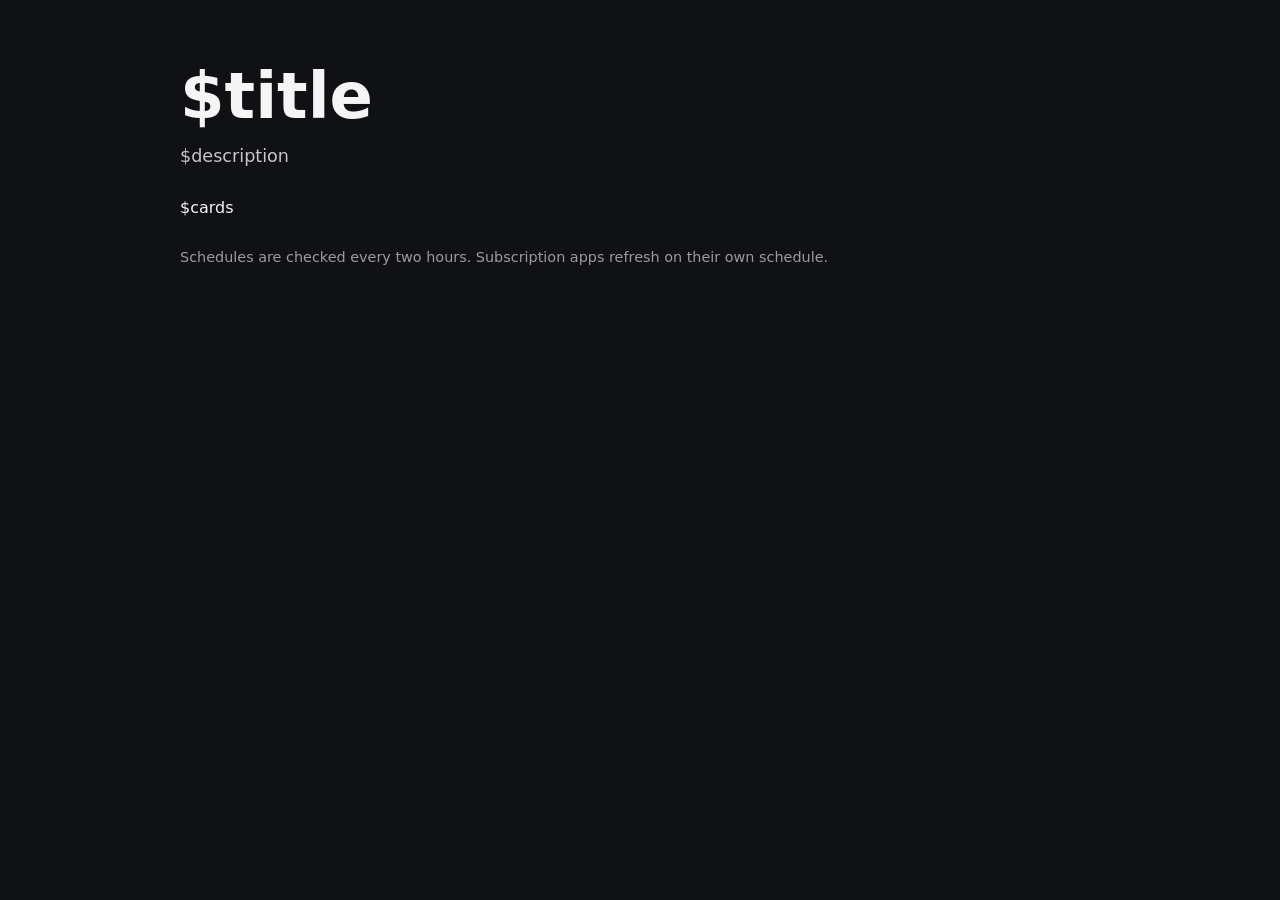
==== scripts/index.html @ d32c6502 "generate stable calendars through the stateless vlr api" ====
<!doctype html>
<html lang="en">
<head>
  <meta charset="utf-8">
  <meta name="viewport" content="width=device-width, initial-scale=1">
  <title>$title</title>
  <style>
    :root {
      color-scheme: dark;
      font-family: Inter, ui-sans-serif, system-ui, -apple-system, BlinkMacSystemFont, "Segoe UI", sans-serif;
      --background: #101114;
      --foreground: #f5f5f5;
      --muted: #c7c7c7;
      --surface: #181a20;
      --border: #2c2e36;
      --shadow: rgba(0, 0, 0, .22);
      --card-text: #d0d0d0;
      --accent: #77dd77;
      --accent-text: #051405;
      --code-text: #b7ffb7;
      --code-background: #0b0c0f;
      --footer: #9c9c9c;
    }
    body { margin: 0; min-height: 100vh; background: var(--background); color: var(--foreground); }
    main { width: min(920px, calc(100% - 32px)); margin: 0 auto; padding: 64px 0; }
    h1 { font-size: clamp(2rem, 5vw, 4rem); line-height: 1; margin: 0 0 16px; }
    .lede { color: var(--muted); font-size: 1.1rem; margin-bottom: 32px; }
    .grid { display: grid; grid-template-columns: repeat(auto-fit, minmax(280px, 1fr)); gap: 16px; }
    .card { border: 1px solid var(--border); background: var(--surface); border-radius: 20px; padding: 20px; box-shadow: 0 20px 60px var(--shadow); }
    .card h2 { margin: 0 0 8px; }
    .card p { color: var(--card-text); }
    .actions { display: flex; flex-wrap: wrap; gap: 10px; margin-bottom: 12px; }
    a, button { border: 0; border-radius: 999px; background: var(--accent); color: var(--accent-text); padding: 10px 14px; font-weight: 700; text-decoration: none; cursor: pointer; }
    button { font: inherit; }
    code { display: block; overflow-x: auto; color: var(--code-text); background: var(--code-background); border-radius: 12px; padding: 10px; }
    footer { margin-top: 32px; color: var(--footer); font-size: .9rem; }
  </style>
</head>
<body>
  <main>
    <h1>$title</h1>
    <p class="lede">$description</p>
    <section class="grid">$cards</section>
    <footer>Schedules are checked every two hours. Subscription apps refresh on their own schedule.</footer>
  </main>
  <script>
    for (const button of document.querySelectorAll('button[data-url]')) {
      button.addEventListener('click', async () => {
        await navigator.clipboard.writeText(button.dataset.url);
        button.textContent = 'Copied';
        setTimeout(() => button.textContent = 'Copy subscription URL', 1500);
      });
    }
  </script>
</body>
</html>
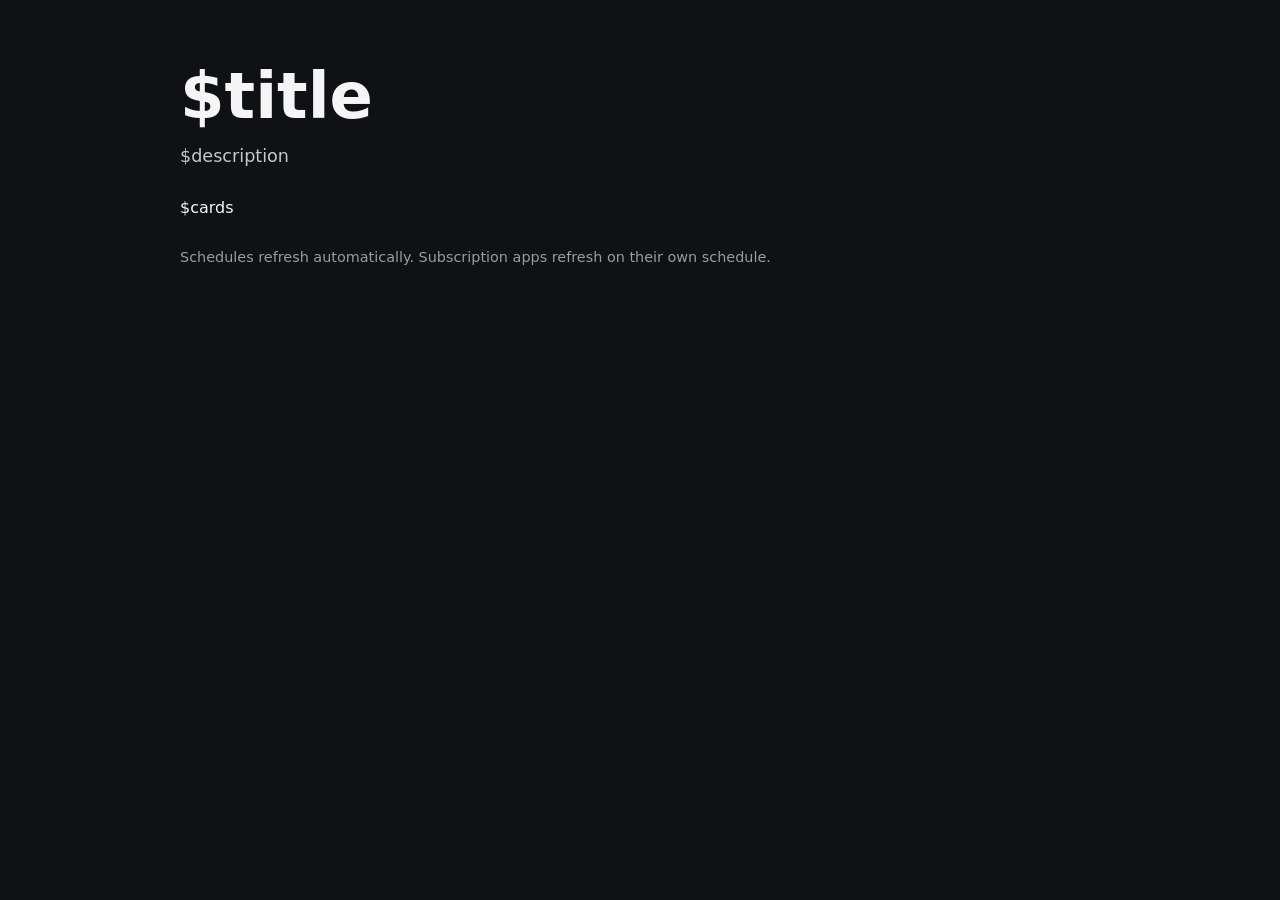
==== commit 61c6d055: "serve calendar subscriptions and polling on render" ====
--- a/scripts/index.html
+++ b/scripts/index.html
@@ -41,7 +41,7 @@
     <h1>$title</h1>
     <p class="lede">$description</p>
     <section class="grid">$cards</section>
-    <footer>Schedules are checked every two hours. Subscription apps refresh on their own schedule.</footer>
+    <footer>Schedules refresh automatically. Subscription apps refresh on their own schedule.</footer>
   </main>
   <script>
     for (const button of document.querySelectorAll('button[data-url]')) {
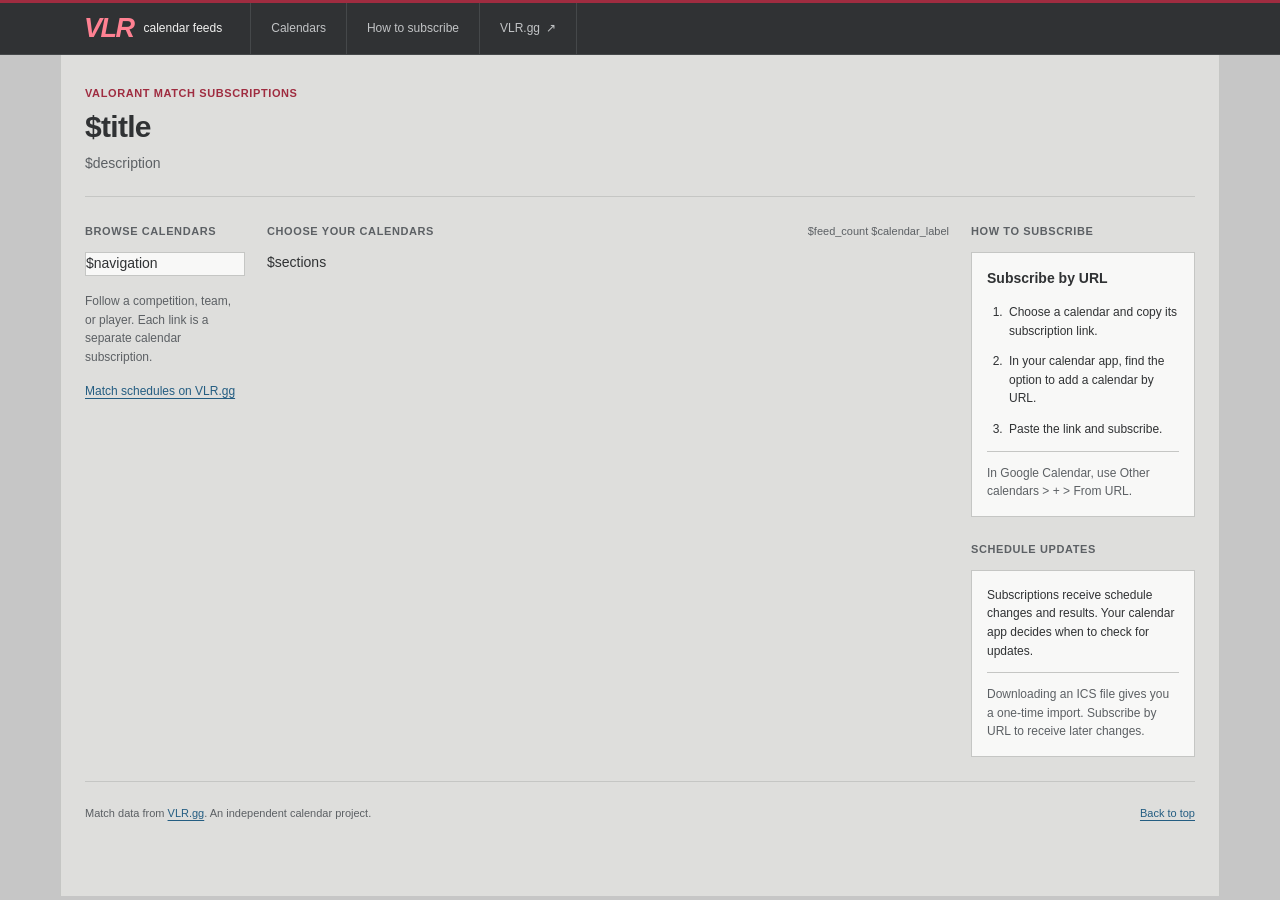
==== commit 583d6af9: "redesign calendar subscriptions to follow vlr.gg" ====
--- a/scripts/index.html
+++ b/scripts/index.html
@@ -1,56 +1,63 @@
-<!doctype html>
+<!DOCTYPE html>
 <html lang="en">
 <head>
   <meta charset="utf-8">
   <meta name="viewport" content="width=device-width, initial-scale=1">
+  <meta name="description" content="$description">
   <title>$title</title>
-  <style>
-    :root {
-      color-scheme: dark;
-      font-family: Inter, ui-sans-serif, system-ui, -apple-system, BlinkMacSystemFont, "Segoe UI", sans-serif;
-      --background: #101114;
-      --foreground: #f5f5f5;
-      --muted: #c7c7c7;
-      --surface: #181a20;
-      --border: #2c2e36;
-      --shadow: rgba(0, 0, 0, .22);
-      --card-text: #d0d0d0;
-      --accent: #77dd77;
-      --accent-text: #051405;
-      --code-text: #b7ffb7;
-      --code-background: #0b0c0f;
-      --footer: #9c9c9c;
-    }
-    body { margin: 0; min-height: 100vh; background: var(--background); color: var(--foreground); }
-    main { width: min(920px, calc(100% - 32px)); margin: 0 auto; padding: 64px 0; }
-    h1 { font-size: clamp(2rem, 5vw, 4rem); line-height: 1; margin: 0 0 16px; }
-    .lede { color: var(--muted); font-size: 1.1rem; margin-bottom: 32px; }
-    .grid { display: grid; grid-template-columns: repeat(auto-fit, minmax(280px, 1fr)); gap: 16px; }
-    .card { border: 1px solid var(--border); background: var(--surface); border-radius: 20px; padding: 20px; box-shadow: 0 20px 60px var(--shadow); }
-    .card h2 { margin: 0 0 8px; }
-    .card p { color: var(--card-text); }
-    .actions { display: flex; flex-wrap: wrap; gap: 10px; margin-bottom: 12px; }
-    a, button { border: 0; border-radius: 999px; background: var(--accent); color: var(--accent-text); padding: 10px 14px; font-weight: 700; text-decoration: none; cursor: pointer; }
-    button { font: inherit; }
-    code { display: block; overflow-x: auto; color: var(--code-text); background: var(--code-background); border-radius: 12px; padding: 10px; }
-    footer { margin-top: 32px; color: var(--footer); font-size: .9rem; }
-  </style>
+  <link rel="stylesheet" href="style.css">
+  <script src="enhance.js" defer></script>
 </head>
 <body>
-  <main>
-    <h1>$title</h1>
-    <p class="lede">$description</p>
-    <section class="grid">$cards</section>
-    <footer>Schedules refresh automatically. Subscription apps refresh on their own schedule.</footer>
+  <a class="skip-link" href="#main">Skip to calendars</a>
+  <header class="site-header">
+    <div class="header-inner">
+      <a class="wordmark" href="./" aria-label="$title home"><strong>VLR</strong><span>calendar feeds</span></a>
+      <nav aria-label="Primary">
+        <a href="#calendars">Calendars</a>
+        <a href="#subscribe">How to subscribe</a>
+        <a href="https://www.vlr.gg/">VLR.gg <span aria-hidden="true">&nearr;</span></a>
+      </nav>
+    </div>
+  </header>
+  <main id="main" tabindex="-1">
+    <header class="page-heading">
+      <p class="eyebrow">Valorant match subscriptions</p>
+      <h1>$title</h1>
+      <p>$description</p>
+    </header>
+    <div class="page-layout">
+      <aside class="browse" aria-labelledby="browse-title">
+        <h2 class="section-label" id="browse-title">Browse calendars</h2>
+        <nav class="category-nav" aria-label="Calendar categories">$navigation</nav>
+        <p class="sidebar-note">Follow a competition, team, or player. Each link is a separate calendar subscription.</p>
+        <a class="source-link" href="https://www.vlr.gg/matches">Match schedules on VLR.gg</a>
+      </aside>
+      <div class="calendar-list" id="calendars">
+        <div class="list-heading"><h2 class="section-label">Choose your calendars</h2><span>$feed_count $calendar_label</span></div>
+        $sections
+      </div>
+      <aside class="subscription-guide" id="subscribe" aria-labelledby="subscribe-title">
+        <h2 class="section-label" id="subscribe-title">How to subscribe</h2>
+        <section class="guide-panel" aria-labelledby="add-title">
+          <h3 id="add-title">Subscribe by URL</h3>
+          <ol>
+            <li>Choose a calendar and copy its subscription link.</li>
+            <li>In your calendar app, find the option to add a calendar by URL.</li>
+            <li>Paste the link and subscribe.</li>
+          </ol>
+          <p class="guide-note">In Google Calendar, use <strong>Other calendars &gt; + &gt; From URL</strong>.</p>
+        </section>
+        <h2 class="section-label">Schedule updates</h2>
+        <section class="guide-panel" aria-label="About calendar updates">
+          <p>Subscriptions receive schedule changes and results. Your calendar app decides when to check for updates.</p>
+          <p class="guide-note">Downloading an ICS file gives you a one-time import. Subscribe by URL to receive later changes.</p>
+        </section>
+      </aside>
+    </div>
+    <p id="copy-status" class="sr-only" role="status" aria-live="polite"></p>
+    <noscript><p class="browser-note">To subscribe without JavaScript, copy the link address of a calendar's Download ICS link and paste it into your calendar app.</p></noscript>
+    <footer class="site-footer"><p>Match data from <a href="https://www.vlr.gg/">VLR.gg</a>. An independent calendar project.</p><a href="#main">Back to top</a></footer>
   </main>
-  <script>
-    for (const button of document.querySelectorAll('button[data-url]')) {
-      button.addEventListener('click', async () => {
-        await navigator.clipboard.writeText(button.dataset.url);
-        button.textContent = 'Copied';
-        setTimeout(() => button.textContent = 'Copy subscription URL', 1500);
-      });
-    }
-  </script>
 </body>
 </html>
--- a/scripts/style.css
+++ b/scripts/style.css
@@ -0,0 +1,154 @@
+:root {
+  color-scheme: light dark;
+  font-family: Arial, Helvetica, sans-serif;
+  font-size: 14px;
+  line-height: 1.55;
+  --canvas: #c6c6c6;
+  --page: #dededc;
+  --panel: #f8f8f7;
+  --panel-hover: #efefed;
+  --text: #303234;
+  --muted: #5c6064;
+  --border: #c5c6c4;
+  --link: #245d82;
+  --accent: #9f2c40;
+  --brand: #ff8192;
+  --accent-soft: #f3e6e8;
+  --header: #303234;
+  --header-text: #f0f0ef;
+  --header-muted: #c2c4c6;
+  --header-border: #45484a;
+  --button: #e7e8e6;
+  --focus: #086cab;
+  --selection: #ffdb91;
+  --selection-text: #292929;
+}
+
+@media (prefers-color-scheme: dark) {
+  :root {
+    --canvas: #17191b;
+    --page: #232629;
+    --panel: #2c3033;
+    --panel-hover: #353a3e;
+    --text: #e8e8e6;
+    --muted: #b6babc;
+    --border: #454a4e;
+    --link: #92c2e0;
+    --accent: #ff8192;
+    --accent-soft: #3c2b31;
+    --header: #1d2022;
+    --header-border: #3b4044;
+    --button: #3b4145;
+    --focus: #a9d8f8;
+  }
+}
+
+* { box-sizing: border-box; }
+html { scroll-padding-top: 20px; }
+body { margin: 0; background: var(--canvas); color: var(--text); }
+a { color: var(--link); text-underline-offset: 3px; }
+a:hover { text-decoration-thickness: 2px; }
+button { font: inherit; }
+button, a { -webkit-tap-highlight-color: var(--accent-soft); }
+button:not([hidden]) { cursor: pointer; }
+:focus-visible { outline: 3px solid var(--focus); outline-offset: 3px; }
+::selection { background: var(--selection); color: var(--selection-text); }
+h1, h2, h3, p { margin-top: 0; }
+[id] { scroll-margin-top: 20px; }
+.sr-only, .skip-link:not(:focus) { position: absolute; width: 1px; height: 1px; padding: 0; overflow: hidden; clip-path: inset(50%); white-space: nowrap; }
+.skip-link:focus { position: fixed; top: 12px; left: 12px; padding: 10px 16px; background: var(--panel); color: var(--text); z-index: 1; }
+.site-header { background: var(--header); border-top: 3px solid var(--accent); border-bottom: 1px solid var(--header-border); color: var(--header-text); }
+.header-inner { max-width: 1160px; margin: auto; display: flex; align-items: stretch; padding: 0 24px; }
+.wordmark { display: flex; align-items: center; gap: 10px; padding: 12px 28px 12px 0; color: var(--header-text); text-decoration: none; }
+.wordmark strong { color: var(--brand); font-size: 27px; letter-spacing: -1.5px; font-style: italic; line-height: 1; }
+.wordmark span { font-size: 12px; white-space: nowrap; }
+.site-header nav { display: flex; flex-wrap: wrap; }
+.site-header nav a { display: flex; align-items: center; gap: 6px; padding: 16px 20px; border-left: 1px solid var(--header-border); color: var(--header-muted); font-size: 12px; text-decoration: none; }
+.site-header nav a:last-child { border-right: 1px solid var(--header-border); }
+.site-header nav a:hover { background: var(--header-border); color: var(--header-text); }
+main { max-width: 1160px; min-height: calc(100vh - 59px); margin: auto; padding: 30px 24px 20px; background: var(--page); border-inline: 1px solid var(--border); }
+.page-heading { padding-bottom: 22px; border-bottom: 1px solid var(--border); margin-bottom: 26px; }
+.eyebrow, .section-label { font-size: 11px; font-weight: 700; text-transform: uppercase; letter-spacing: .6px; }
+.eyebrow { margin-bottom: 6px; color: var(--accent); }
+h1 { margin-bottom: 7px; font-size: clamp(23px, 3vw, 30px); line-height: 1.25; letter-spacing: -.7px; }
+.page-heading > p:last-child { margin: 0; max-width: 65ch; color: var(--muted); }
+.page-layout { display: grid; grid-template-columns: 160px minmax(0, 1fr) 224px; gap: 22px; align-items: start; }
+.section-label { margin-bottom: 12px; color: var(--muted); }
+.category-nav { background: var(--panel); border: 1px solid var(--border); }
+.category-nav a { min-height: 44px; padding: 10px 12px; display: flex; align-items: center; justify-content: space-between; gap: 8px; color: var(--text); text-decoration: none; border-bottom: 1px solid var(--border); font-size: 12px; }
+.category-nav a:last-child { border-bottom: 0; }
+.category-nav a:hover { background: var(--panel-hover); color: var(--link); }
+.category-nav a span { color: var(--muted); font-size: 11px; font-variant-numeric: tabular-nums; }
+.sidebar-note { margin: 16px 0 10px; color: var(--muted); font-size: 12px; }
+.source-link { display: inline-block; padding: 6px 0; font-size: 12px; }
+.list-heading { display: flex; justify-content: space-between; gap: 10px; align-items: baseline; margin-bottom: 12px; }
+.list-heading h2 { margin: 0; }
+.list-heading > span { color: var(--muted); font-size: 11px; white-space: nowrap; }
+.calendar-group { margin-bottom: 25px; }
+.group-heading { display: flex; align-items: baseline; gap: 9px; padding: 0 2px 7px; }
+.group-heading h2 { font-size: 13px; margin: 0; }
+.group-heading span { font-size: 11px; color: var(--muted); }
+.calendar-card { padding: 15px 16px 12px; background: var(--panel); border: 1px solid var(--border); }
+.calendar-card + .calendar-card { border-top: 0; }
+#all-matches .calendar-card { border-left: 3px solid var(--accent); padding-left: 14px; }
+.calendar-heading { display: flex; justify-content: space-between; align-items: baseline; gap: 12px; }
+.calendar-heading h3 { font-size: 15px; line-height: 1.4; margin-bottom: 6px; overflow-wrap: anywhere; }
+.match-count { flex-shrink: 0; margin-bottom: 6px; color: var(--muted); font-size: 11px; font-variant-numeric: tabular-nums; }
+.match-count strong { font-weight: 400; }
+.calendar-description { font-size: 12px; margin-bottom: 12px; color: var(--muted); }
+.subscription-address { display: flex; align-items: stretch; border: 1px solid var(--border); background: var(--page); min-width: 0; }
+.subscription-address code { display: block; flex: 1; align-self: center; min-width: 0; padding: 9px 10px; font: 11px/1.5 ui-monospace, "Cascadia Code", Consolas, monospace; overflow-wrap: anywhere; user-select: all; }
+.subscription-address button { flex-shrink: 0; min-width: 76px; min-height: 40px; padding: 8px 10px; border: 0; border-left: 1px solid var(--border); border-radius: 0; background: var(--button); color: var(--text); font-size: 11px; font-weight: 700; }
+.subscription-address button:hover { background: var(--panel-hover); color: var(--link); }
+.calendar-actions { display: flex; justify-content: space-between; align-items: center; gap: 12px; margin-top: 5px; font-size: 11px; }
+.calendar-actions a { display: inline-flex; align-items: center; min-height: 32px; }
+.calendar-actions span { color: var(--muted); }
+.guide-panel { border: 1px solid var(--border); background: var(--panel); padding: 15px; margin-bottom: 24px; font-size: 12px; }
+.guide-panel h3 { font-size: 14px; margin-bottom: 13px; }
+.guide-panel ol { padding-left: 19px; margin: 0; }
+.guide-panel li { padding-left: 3px; margin-bottom: 12px; }
+.guide-panel > p:last-child { margin-bottom: 0; }
+.guide-note { padding-top: 12px; margin-top: 12px; border-top: 1px solid var(--border); color: var(--muted); }
+.guide-note strong { font-weight: 400; }
+.browser-note, .empty-state { border: 1px solid var(--border); padding: 18px; background: var(--panel); }
+.site-footer { display: flex; flex-wrap: wrap; justify-content: space-between; gap: 8px 20px; padding-top: 18px; border-top: 1px solid var(--border); color: var(--muted); font-size: 11px; }
+.site-footer p { margin-bottom: 0; }
+.site-footer a { display: inline-block; padding-block: 5px; }
+
+@media (max-width: 1000px) {
+  .page-layout { grid-template-columns: 150px minmax(0, 1fr); gap: 20px; }
+  .subscription-guide { grid-column: 2; display: grid; grid-template-columns: repeat(2, minmax(0, 1fr)); gap: 0 18px; }
+  .subscription-guide > .section-label:nth-of-type(2) { grid-column: 2; grid-row: 1; }
+  .subscription-guide .guide-panel { margin-bottom: 20px; }
+}
+
+@media (max-width: 680px) {
+  .header-inner { display: block; padding: 0 16px; }
+  .wordmark { width: fit-content; padding: 14px 0; }
+  .site-header nav { border-top: 1px solid var(--header-border); }
+  .site-header nav a { padding: 12px; min-height: 44px; flex: 1; justify-content: center; }
+  .site-header nav a:first-child { border-left: 0; }
+  .site-header nav a:last-child { border-right: 0; }
+  main { padding: 24px 16px 16px; border: 0; }
+  .page-heading { margin-bottom: 20px; }
+  .page-layout { display: block; }
+  .browse { margin-bottom: 24px; }
+  .category-nav { display: flex; flex-wrap: wrap; }
+  .category-nav a { flex: 1 1 50%; border: 0; border-bottom: 1px solid var(--border); }
+  .category-nav a:last-child { border-bottom: 1px solid var(--border); }
+  .sidebar-note, .source-link { display: none; }
+  .subscription-guide { display: block; margin-top: 30px; }
+  .calendar-card { padding-inline: 12px; }
+  #all-matches .calendar-card { padding-left: 10px; }
+  .calendar-heading { display: block; }
+  .match-count { margin-bottom: 9px; }
+}
+
+@media print {
+  :root { color-scheme: light; --text: #303234; --muted: #5c6064; --border: #c5c6c4; --link: #245d82; --accent: #9f2c40; }
+  .site-header, .browse, .subscription-guide, button, .calendar-actions, .site-footer > a { display: none; }
+  body, main, .calendar-card, .subscription-address { background: none; color: var(--text); }
+  main { max-width: none; padding: 0; border: 0; }
+  .page-layout { display: block; }
+  .calendar-card { break-inside: avoid; }
+}
